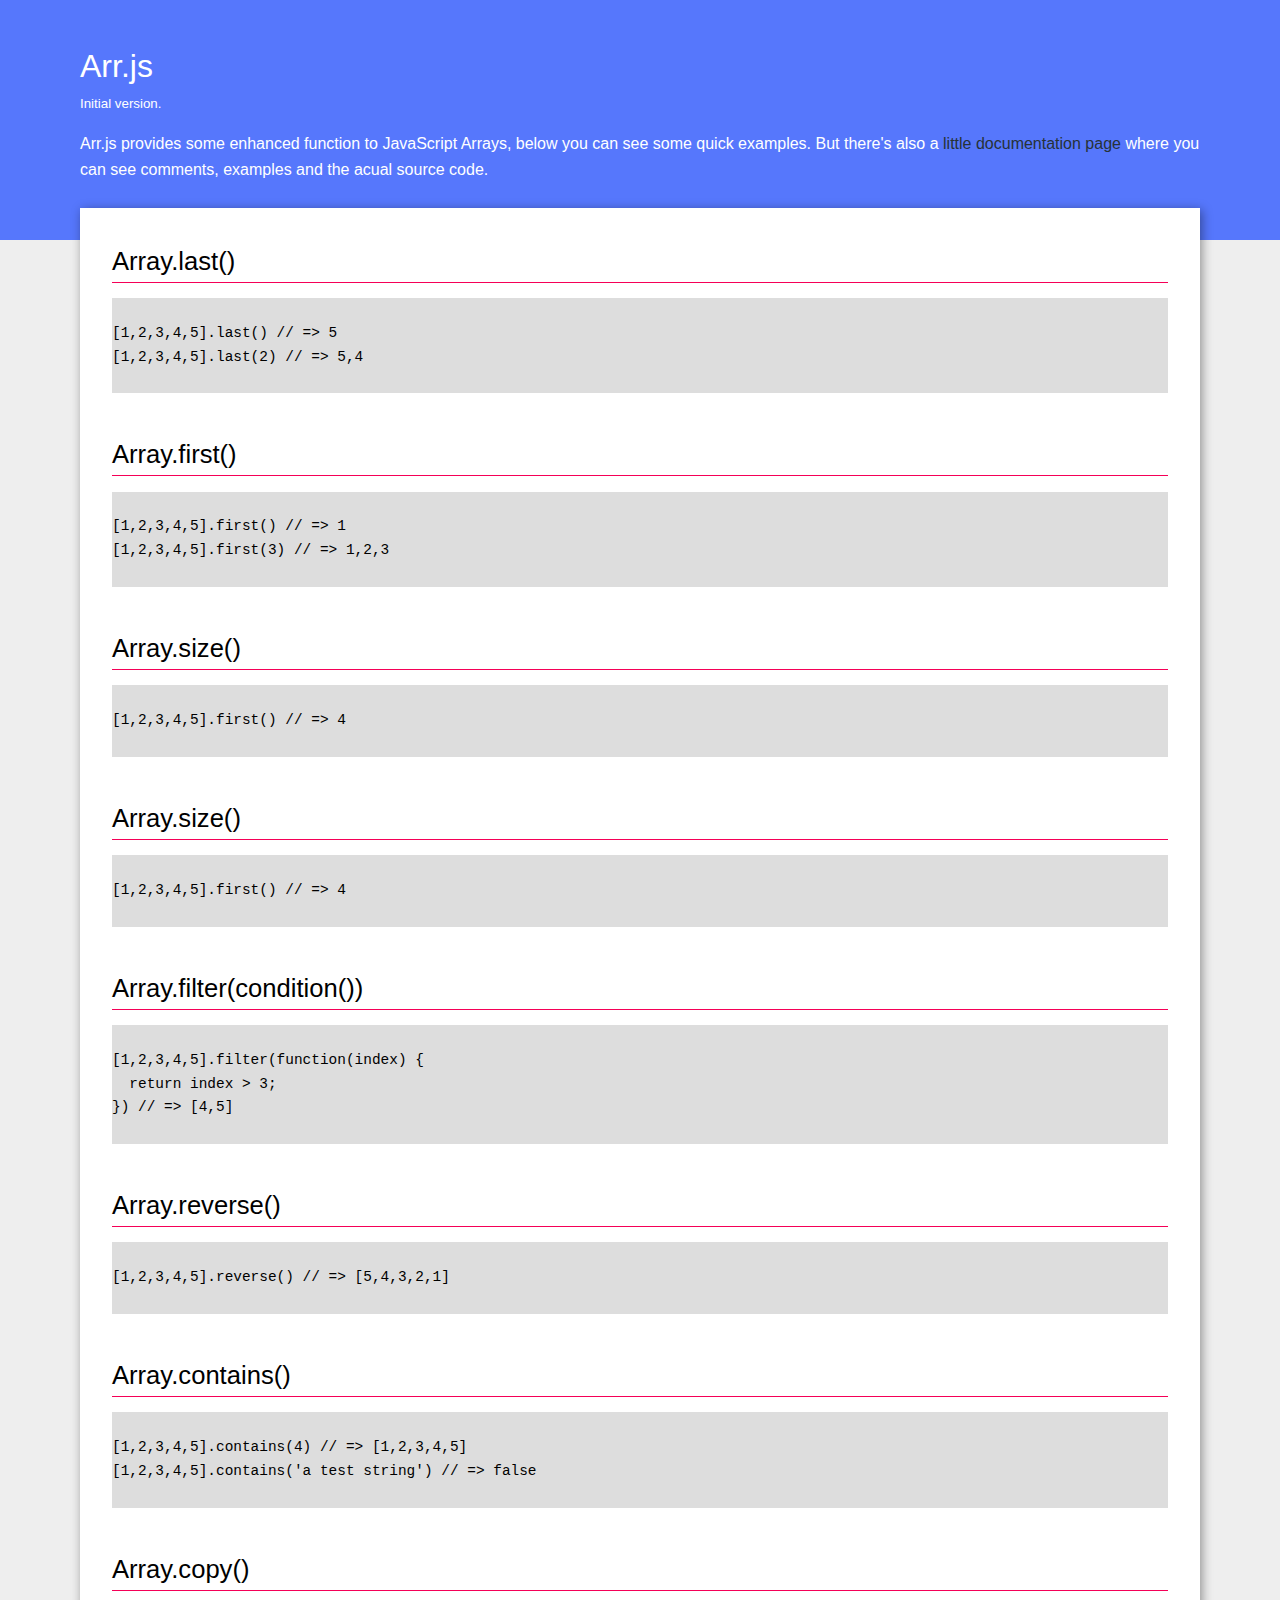
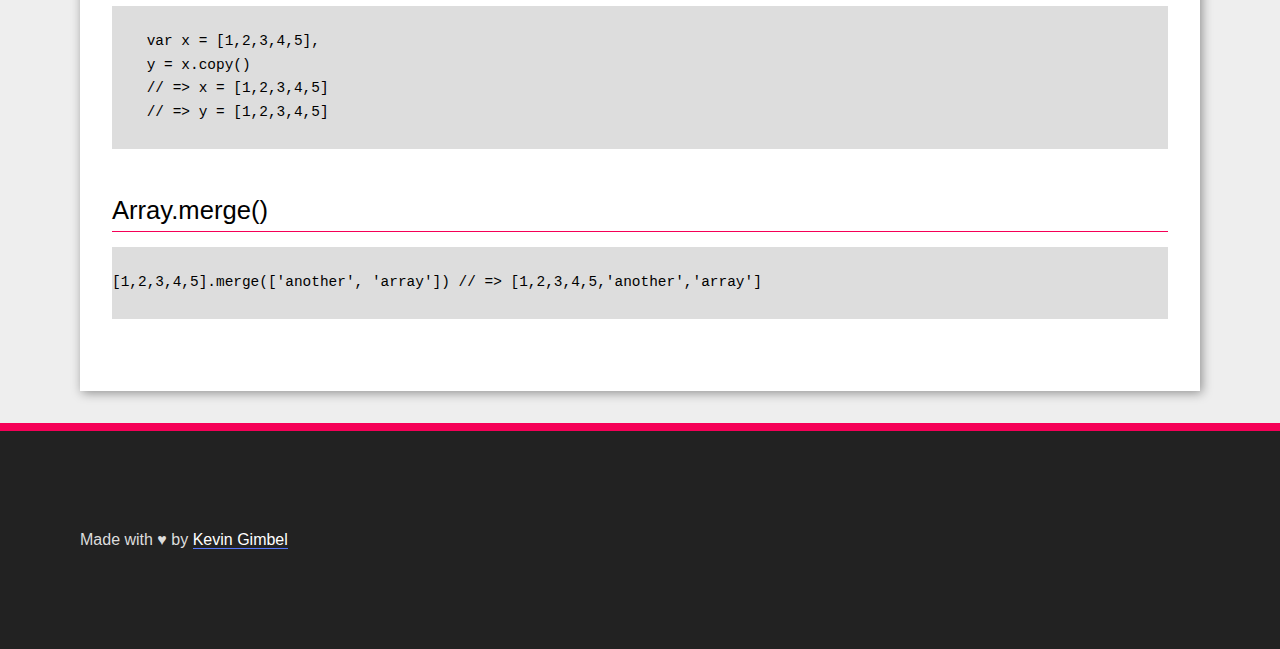
==== index.html @ 51a8db86 "initial commit" ====
<html>
<head>
  <title>Arr.js - the pirate way of JavaScript</title>
  <link rel="stylesheet" href="style.css">
</head>
<body>
<header class="site__header">
  <div class="wrap">
    <h1>Arr.js</h1>
    <small>Initial version.</small>
    <p>Arr.js provides some enhanced function to JavaScript Arrays, below you can see some quick examples. But there's also a <a href="./doc/arr.js.html">little documentation page</a> where you can see comments, examples and the acual source code.</p>
  </div>
</header>

<main class="wrapper">
  <section class="article">
    <h2 class="example__headline">Array.last()</h2>
    <pre><code>
[1,2,3,4,5].last() // => 5
[1,2,3,4,5].last(2) // => 5,4
    </code></pre>
  </section>

  <section class="article">
    <h2 class="example__headline">Array.first()</h2>
    <pre><code>
[1,2,3,4,5].first() // => 1
[1,2,3,4,5].first(3) // => 1,2,3
    </code></pre>
  </section>

  <section class="article">
    <h2 class="example__headline">Array.size()</h2>
    <pre><code>
[1,2,3,4,5].first() // => 4
    </code></pre>
  </section>

  <section class="article">
    <h2 class="example__headline">Array.size()</h2>
    <pre><code>
[1,2,3,4,5].first() // => 4
    </code></pre>
  </section>

  <section class="article">
    <h2 class="example__headline">Array.filter(condition())</h2>
    <pre><code>
[1,2,3,4,5].filter(function(index) {
  return index > 3;
}) // => [4,5]
    </code></pre>
  </section>

  <section class="article">
    <h2 class="example__headline">Array.reverse()</h2>
    <pre><code>
[1,2,3,4,5].reverse() // => [5,4,3,2,1]
    </code></pre>
  </section>

  <section class="article">
    <h2 class="example__headline">Array.contains()</h2>
    <pre><code>
[1,2,3,4,5].contains(4) // => [1,2,3,4,5]
[1,2,3,4,5].contains('a test string') // => false
    </code></pre>
  </section>

  <section class="article">
    <h2 class="example__headline">Array.copy()</h2>
    <pre><code>
    var x = [1,2,3,4,5],
    y = x.copy() 
    // => x = [1,2,3,4,5]
    // => y = [1,2,3,4,5]
    </code></pre>
  </section>

  <section class="article">
    <h2 class="example__headline">Array.merge()</h2>
    <pre><code>
[1,2,3,4,5].merge(['another', 'array']) // => [1,2,3,4,5,'another','array']
    </code></pre>
  </section>
</main>

<footer class="site__footer">
  <p>Made with &hearts; by <a href="https://twitter.com/_kevinatari">Kevin Gimbel</a></p>
</footer>

<script type="text/javascript">
  function injectScript() {
    var el = document.createElement('script');
    el.type = 'text/javascript';
    el.src = 'arr.source.js';
    document.body.appendChild(el);
  }

  document.addEventListener('DOMContentLoaded', injectScript, false);

  var x = [1,2,3,4,5],
      y = ['my', 'test', 'array'];

  document.addEventListener('DOMContentLoaded', function() {
    var output = document.querySelector('#output');

  });
</script>
</body>
</html>
---- style.css ----
.ಠ_ಠ{display:none !important;}.small-screen-only{display:none;}@media all and (max-width: 30em){.small-screen-only{display:block;}}.large-screen-only{display:block;}@media all and (max-width: 30em){.large-screen-only{display:none;}}.wrap,.wrapper{width:100%;height:auto;max-width:70em;margin:0 auto;}.wrapper{margin-top:-2em;background:#fff;padding:2em;box-shadow:2px 2px 10px rgba(0, 0, 0, 0.4);}@media all and (max-width: 50em){.wrapper{padding:1em 0;}}h1,h2,h3,h4{font-family:'Roboto',sans-serif;font-weight:300;}h1{font-size:2em;}h2{font-size:1.6em;}h3{font-size:1.4em;}.article--headline{border-bottom:none !important;}.page--cv h3,.page--about h3{margin-top:2em;}.text--right{text-align:right;}.text--center{text-align:center;}.off-screen{top:-1px;padding:0 0.25em;color:#fff;width:100%;display:inline;text-align:right;position:relative;background:#5677fc;}.off-screen:before{content:'';height:100%;width:9999px;position:absolute;top:0;background:inherit;left:-9999px;}.site__header .off-screen{background:#263238;color:#f50057;padding:0.125em 0.25em 0.125em 0;}@media all and (max-width: 50em){.site__header .off-screen{display:block;background:none;color:#fff;}.site__header .off-screen:before{content:'';}}.list__equal{display:table;width:100%;margin:0;}.list__equal .list__item{display:table-cell;width:auto;padding:0.75em;}.event .list__item{border:1px solid #ddd;}.event .list__item:first-child{border-left:none;}.event .list__item:nth-child(2){border-right:none;border-left:none;}.highlight{background:#263238;border:1px solid #ccc;color:#222;padding:0.2em 0.9em;margin:1em 0;line-height:1.1em;overflow:auto;font-size:1em;width:100%;}code,pre{font-family:"Consolas","Courier New","Courier","FreeMono",monospace;font-size:0.95em;margin:1em 0 1.5em 0;}.highlight span{font-size:1em;}.highlight{color:#eceff1;}.highlight .c{color:#eceff1;}.highlight .err{color:#c82829;background-color:#222;}.highlight .k{color:#ffc107;}.highlight .l{color:#ae81ff;}.highlight .n{color:#f8f8f2;}.highlight .o{color:#4271ae;}.highlight .p{color:#fff;}.highlight .cm{color:#75715e;}.highlight .cp{color:#75715e;}.highlight .c1{color:#75715e;}.highlight .cs{color:#75715e;}.highlight .ge{font-style:italic;}.highlight .gs{font-weight:bold;}.highlight .kc{color:#ff8f00;}.highlight .kd{color:#f50057;}.highlight .kn{color:#f92672;}.highlight .kp{color:#66d9ef;}.highlight .kr{color:#66d9ef;}.highlight .kt{color:#66d9ef;}.highlight .ld{color:#e6db74;}.highlight .m{color:#ae81ff;}.highlight .s{color:#e6db74;}.highlight .na{color:#a6e22e;}.highlight .nb{color:#f5871f;}.highlight .nc{color:#a6e22e;}.highlight .no{color:#66d9ef;}.highlight .nd{color:#a6e22e;}.highlight .ni{color:#f8f8f2;}.highlight .ne{color:#a6e22e;}.highlight .nf{color:#a6e22e;}.highlight .nl{color:#f8f8f2;}.highlight .nn{color:#f8f8f2;}.highlight .nx{color:#5677fc;}.highlight .py{color:#f8f8f2;}.highlight .nt{color:#f92672;}.highlight .nv{color:#f8f8f2;}.highlight .ow{color:#f92672;}.highlight .w{color:#f8f8f2;}.highlight .mf{color:#ae81ff;}.highlight .mh{color:#ae81ff;}.highlight .mi{color:#ae81ff;}.highlight .mo{color:#ae81ff;}.highlight .sb{color:#e6db74;}.highlight .sc{color:#e6db74;}.highlight .sd{color:#e6db74;}.highlight .s2{color:#a6baff;}.highlight .se{color:#ae81ff;}.highlight .sh{color:#e6db74;}.highlight .si{color:#e6db74;}.highlight .sx{color:#e6db74;}.highlight .sr{color:#e6db74;}.highlight .s1{color:#718c00;}.highlight .ss{color:#e6db74;}.highlight .bp{color:#f8f8f2;}.highlight .vc{color:#c6ff00;}.highlight .vg{color:#f8f8f2;}.highlight .vi{color:#f8f8f2;}.highlight .il{color:#ae81ff;}.g>img{max-width:100%;}.cf:after,.gw:after{content:"";display:table;clear:both;}.gw{margin-left:-1em;list-style:none;margin-bottom:0;}@media all and (max-width: 80em){.gw{margin-left:-0.5em;}}.gw--rev>.g{float:right;}.gw>.gw{margin-left:0;}.g{float:left;padding-left:1em;}@media all and (max-width: 80em){.g{padding-left:0.5em;}}.hidden{display:none;}.one-whole{width:100%;}.one-half,.two-quarters,.three-sixths,.four-eighths,.five-tenths,.six-twelfths{width:50%;}.one-third,.two-sixths,.four-twelfths{width:33.333%;}.two-thirds,.four-sixths,.eight-twelfths{width:66.666%;}.one-quarter,.two-eighths,.three-twelfths{width:25%;}.three-quarters,.six-eighths,.nine-twelfths{width:75%;}.one-fifth,.two-tenths{width:20%;}.two-fifths,.four-tenths{width:40%;}.three-fifths,.six-tenths{width:60%;}.four-fifths,.eight-tenths{width:80%;}.one-sixth,.two-twelfths{width:16.666%;}.five-sixths,.ten-twelfths{width:83.333%;}.one-eighth{width:12.5%;}.three-eighths{width:37.5%;}.five-eighths{width:62.5%;}.seven-eighths{width:87.5%;}.one-tenth{width:10%;}.three-tenths{width:30%;}.seven-tenths{width:70%;}.nine-tenths{width:90%;}.one-twelfth{width:8.333%;}.five-twelfths{width:41.666%;}.seven-twelfths{width:58.333%;}.eleven-twelfths{width:91.666%;}@media all and (min-width: 80em){.large-hidden{display:none;}.large-one-whole{width:100%;}.large-one-half,.large-two-quarters,.large-three-sixths,.large-four-eighths,.large-five-tenths,.large-six-twelfths{width:50%;}.large-one-third,.large-two-sixths,.large-four-twelfths{width:33.333%;}.large-two-thirds,.large-four-sixths,.large-eight-twelfths{width:66.666%;}.large-one-quarter,.large-two-eighths,.large-three-twelfths{width:25%;}.large-three-quarters,.large-six-eighths,.large-nine-twelfths{width:75%;}.large-one-fifth,.large-two-tenths{width:20%;}.large-two-fifths,.large-four-tenths{width:40%;}.large-three-fifths,.large-six-tenths{width:60%;}.large-four-fifths,.large-eight-tenths{width:80%;}.large-one-sixth,.large-two-twelfths{width:16.666%;}.large-five-sixths,.large-ten-twelfths{width:83.333%;}.large-one-eighth{width:12.5%;}.large-three-eighths{width:37.5%;}.large-five-eighths{width:62.5%;}.large-seven-eighths{width:87.5%;}.large-one-tenth{width:10%;}.large-three-tenths{width:30%;}.large-seven-tenths{width:70%;}.large-nine-tenths{width:90%;}.large-one-twelfth{width:8.333%;}.large-five-twelfths{width:41.666%;}.large-seven-twelfths{width:58.333%;}.large-eleven-twelfths{width:91.666%;}}@media all and (max-width: 80em){.medium-hidden{display:none;}.medium-one-whole{width:100%;}.medium-one-half,.medium-two-quarters,.medium-three-sixths,.medium-four-eighths,.medium-five-tenths,.medium-six-twelfths{width:50%;}.medium-one-third,.medium-two-sixths,.medium-four-twelfths{width:33.333%;}.medium-two-thirds,.medium-four-sixths,.medium-eight-twelfths{width:66.666%;}.medium-one-quarter,.medium-two-eighths,.medium-three-twelfths{width:25%;}.medium-three-quarters,.medium-six-eighths,.medium-nine-twelfths{width:75%;}.medium-one-fifth,.medium-two-tenths{width:20%;}.medium-two-fifths,.medium-four-tenths{width:40%;}.medium-three-fifths,.medium-six-tenths{width:60%;}.medium-four-fifths,.medium-eight-tenths{width:80%;}.medium-one-sixth,.medium-two-twelfths{width:16.666%;}.medium-five-sixths,.medium-ten-twelfths{width:83.333%;}.medium-one-eighth{width:12.5%;}.medium-three-eighths{width:37.5%;}.medium-five-eighths{width:62.5%;}.medium-seven-eighths{width:87.5%;}.medium-one-tenth{width:10%;}.medium-three-tenths{width:30%;}.medium-seven-tenths{width:70%;}.medium-nine-tenths{width:90%;}.medium-one-twelfth{width:8.333%;}.medium-five-twelfths{width:41.666%;}.medium-seven-twelfths{width:58.333%;}.medium-eleven-twelfths{width:91.666%;}}@media all and (max-width: 30em){.small-hidden{display:none;}.small-one-whole{width:100%;}.small-one-half,.small-two-quarters,.small-three-sixths,.small-four-eighths,.small-five-tenths,.small-six-twelfths{width:50%;}.small-one-third,.small-two-sixths,.small-four-twelfths{width:33.333%;}.small-two-thirds,.small-four-sixths,.small-eight-twelfths{width:66.666%;}.small-one-quarter,.small-two-eighths,.small-three-twelfths{width:25%;}.small-three-quarters,.small-six-eighths,.small-nine-twelfths{width:75%;}.small-one-fifth,.small-two-tenths{width:20%;}.small-two-fifths,.small-four-tenths{width:40%;}.small-three-fifths,.small-six-tenths{width:60%;}.small-four-fifths,.small-eight-tenths{width:80%;}.small-one-sixth,.small-two-twelfths{width:16.666%;}.small-five-sixths,.small-ten-twelfths{width:83.333%;}.small-one-eighth{width:12.5%;}.small-three-eighths{width:37.5%;}.small-five-eighths{width:62.5%;}.small-seven-eighths{width:87.5%;}.small-one-tenth{width:10%;}.small-three-tenths{width:30%;}.small-seven-tenths{width:70%;}.small-nine-tenths{width:90%;}.small-one-twelfth{width:8.333%;}.small-five-twelfths{width:41.666%;}.small-seven-twelfths{width:58.333%;}.small-eleven-twelfths{width:91.666%;}}.site__navigation{margin-top:2em;}.site__navigation ul{list-style:none;}.nav__item{display:inline-block;margin-bottom:2em;}.nav__item a{color:#fff;border:1px solid #fff;padding:0.5em 1em;margin-right:0.5em;border-radius:3px;transition:background ease-in 0.2s;}.nav__item a.active,.nav__item a:hover{background:#fff;color:#5677fc !important;}.guide__nav{margin-bottom:20px;}.guide__nav--link{padding:1em;display:block;color:#fff;background:#f50057;transition:background ease-in 0.25s;border-bottom:none;}.guide__nav--link:hover{color:#fff;background:#5677fc;}.site__header{width:100%;height:auto;padding:2.5em;background:#5677fc;color:#fff;}@media all and (max-width: 30em){.site__header{padding-top:1em;}}@media all and (max-width: 30em){.site__header h3{font-size:1em;}}.site__header a:hover{color:#fff;}@media all and (max-width: 30em){.site__header--headline{font-size:1.2em;text-align:left;}}.site__footer{width:100%;height:auto;border-top:0.5em solid #f50057;padding:5em;background:#222;color:#ddd;margin-top:2em;}@media all and (max-width: 30em){.site__footer{padding:2.5em 1em;}}.site__footer a{color:#fff;}.article{margin:0 auto 2.5em auto;}.article img{max-width:100%;}.article h2{border-bottom:1px solid #f50057;}p code{background:#cfd8dc;padding:0.125em 0.5em;border-radius:3px;}.article ul{margin-left:2.5em;}.article__footer{padding:0 20px;}.feedback{background:#eee;padding:2em;margin-top:2em;border-left:0.25em solid #5677fc;}.article__list{margin:1em;}.block__page{background:#fff;}.box{background:#fff;}.box p,.box h2,.box h3,.box h4,.box h5,.box p,.block__page p,.block__page h2,.block__page h3,.block__page h4,.block__page h5,.block__page p{padding:0 20px;}.events.events{padding:0;}.event+.event{margin-top:1em;}.event__headline,.event__description{padding:0.25em 1em;}.is-displayed{display:block !important;}*,*:before,*:after{margin:0;padding:0;-webkit-box-sizing:border-box;-moz-box-sizing:border-box;box-sizing:border-box;}body{font:1em/1.65 'Roboto',sans-serif;width:100%;min-height:100%;background:#eee;}a{color:#263238;text-decoration:none;border-bottom:1px solid #5677fc;}a:hover{color:#5677fc;}ul,ol{margin:0.5em 1em;}p{margin:1em 0;}pre{background:#ddd;}
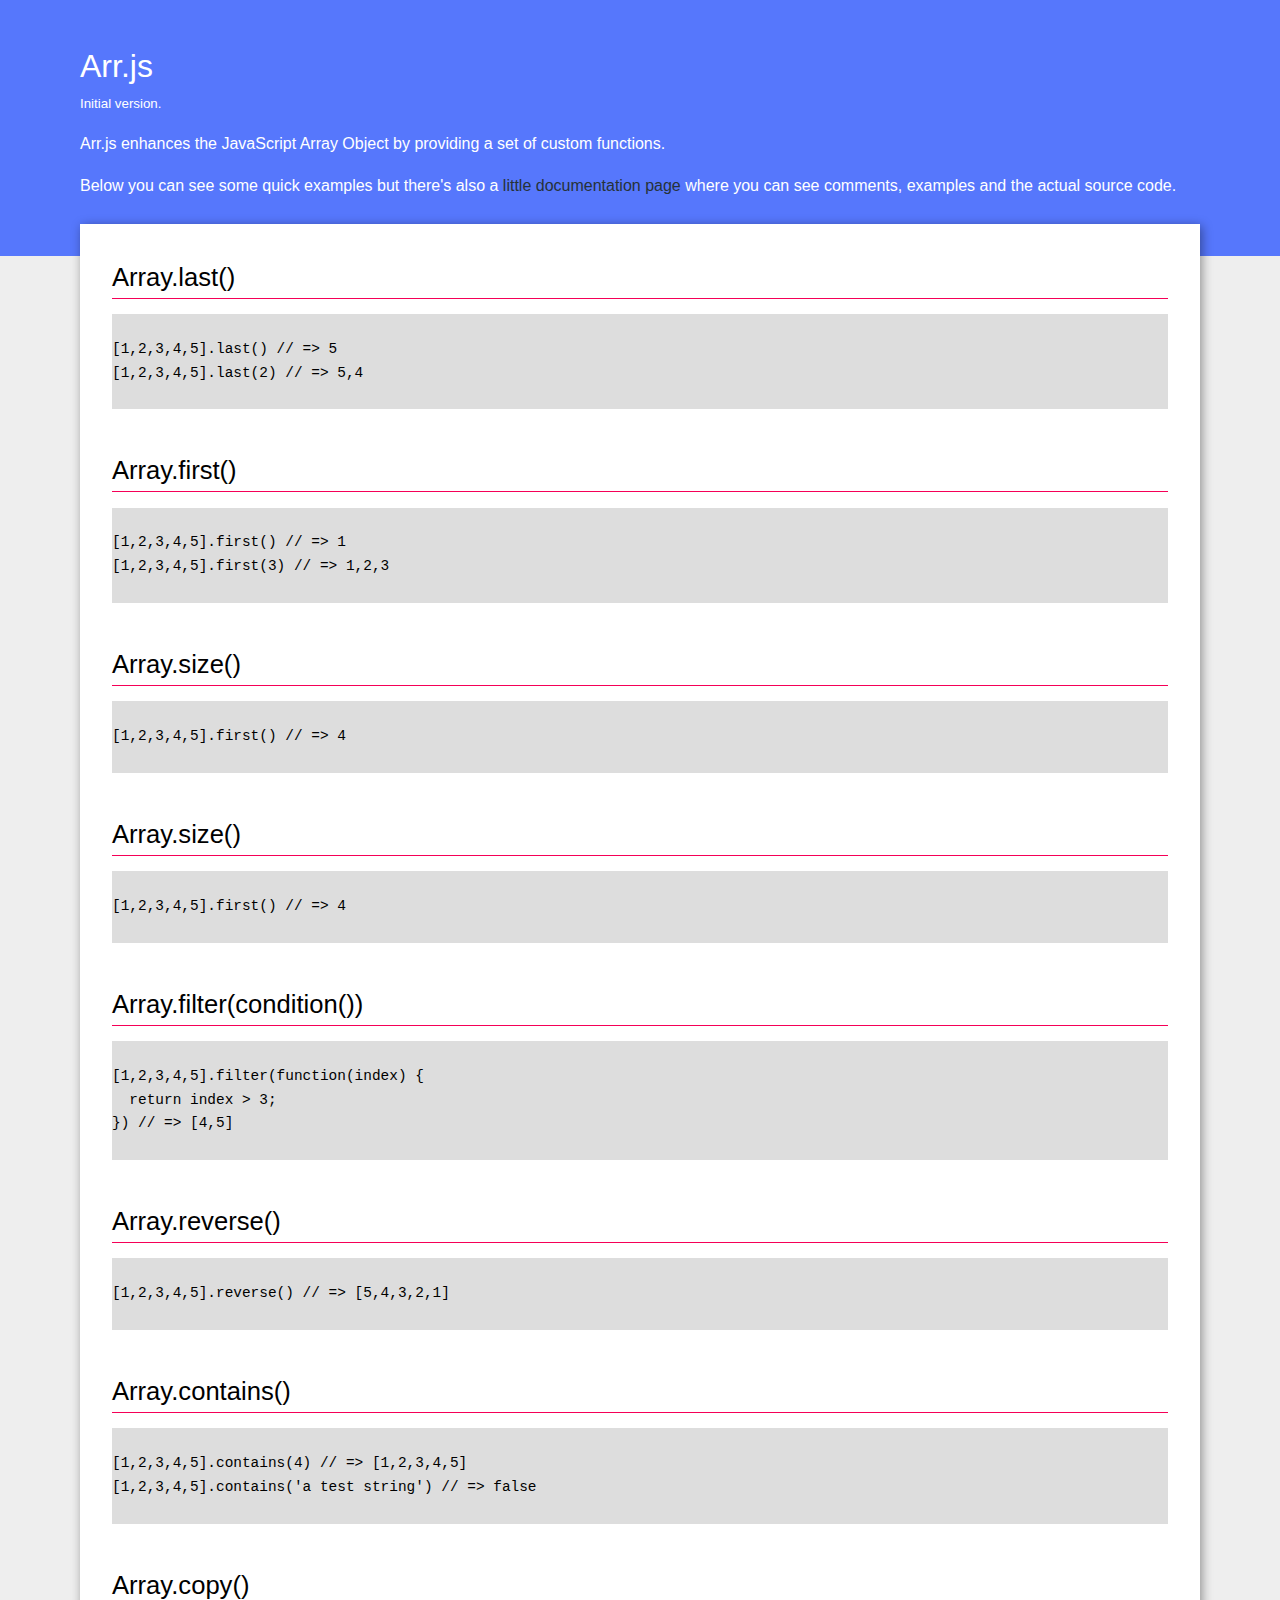
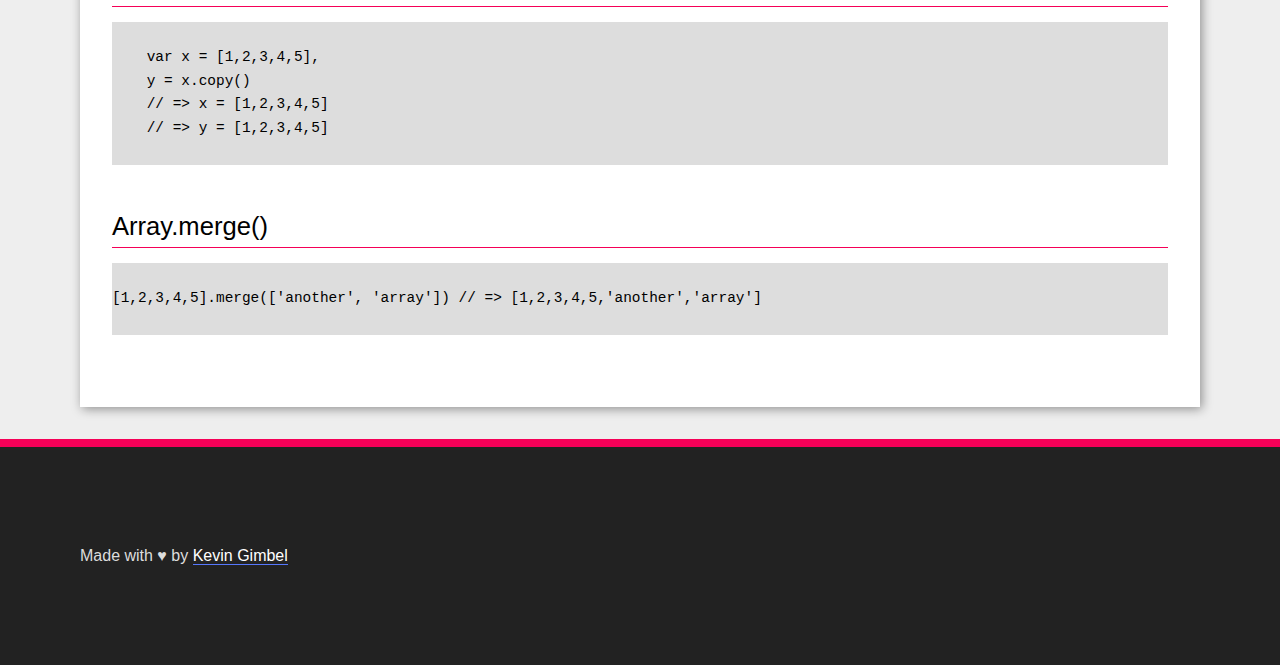
==== commit 69e51824: "Initial spelling corrections" ====
--- a/index.html
+++ b/index.html
@@ -1,6 +1,6 @@
 <html>
 <head>
-  <title>Arr.js - the pirate way of JavaScript</title>
+  <title>Arr.js - Arr!</title>
   <link rel="stylesheet" href="style.css">
 </head>
 <body>
@@ -8,7 +8,8 @@
   <div class="wrap">
     <h1>Arr.js</h1>
     <small>Initial version.</small>
-    <p>Arr.js provides some enhanced function to JavaScript Arrays, below you can see some quick examples. But there's also a <a href="./doc/arr.js.html">little documentation page</a> where you can see comments, examples and the acual source code.</p>
+    <p>Arr.js enhances the JavaScript Array Object by providing a set of custom functions.</p>
+    <p>Below you can see some quick examples but there's also a <a href="./doc/arr.js.html">little documentation page</a> where you can see comments, examples and the actual source code.</p>
   </div>
 </header>
 
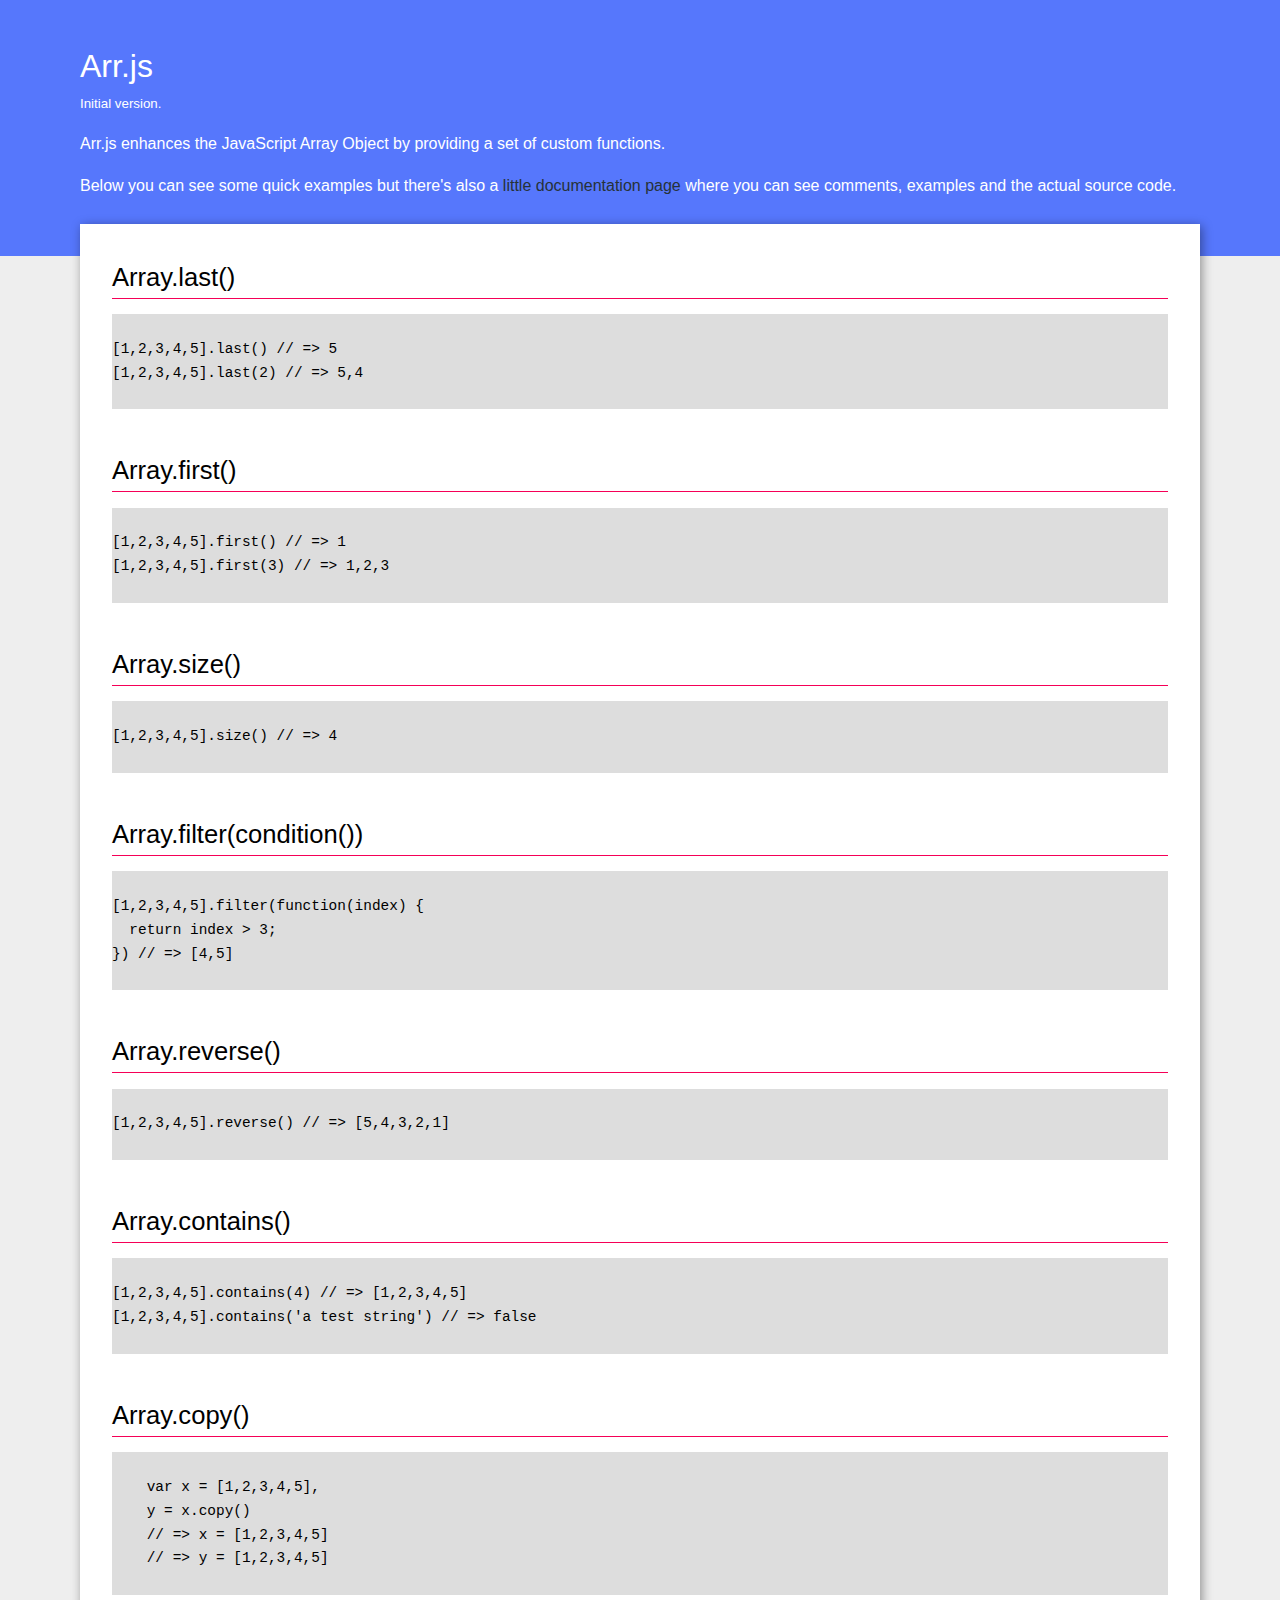
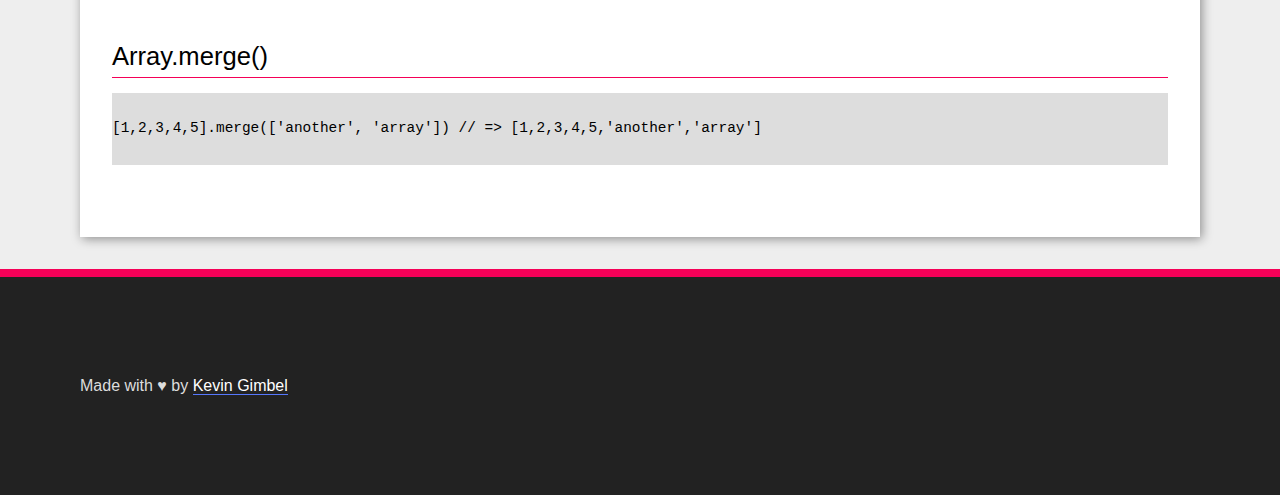
==== commit ccdc13b0: "locally checked out gh-pages" ====
--- a/index.html
+++ b/index.html
@@ -33,14 +33,7 @@
   <section class="article">
     <h2 class="example__headline">Array.size()</h2>
     <pre><code>
-[1,2,3,4,5].first() // => 4
-    </code></pre>
-  </section>
-
-  <section class="article">
-    <h2 class="example__headline">Array.size()</h2>
-    <pre><code>
-[1,2,3,4,5].first() // => 4
+[1,2,3,4,5].size() // => 4
     </code></pre>
   </section>
 
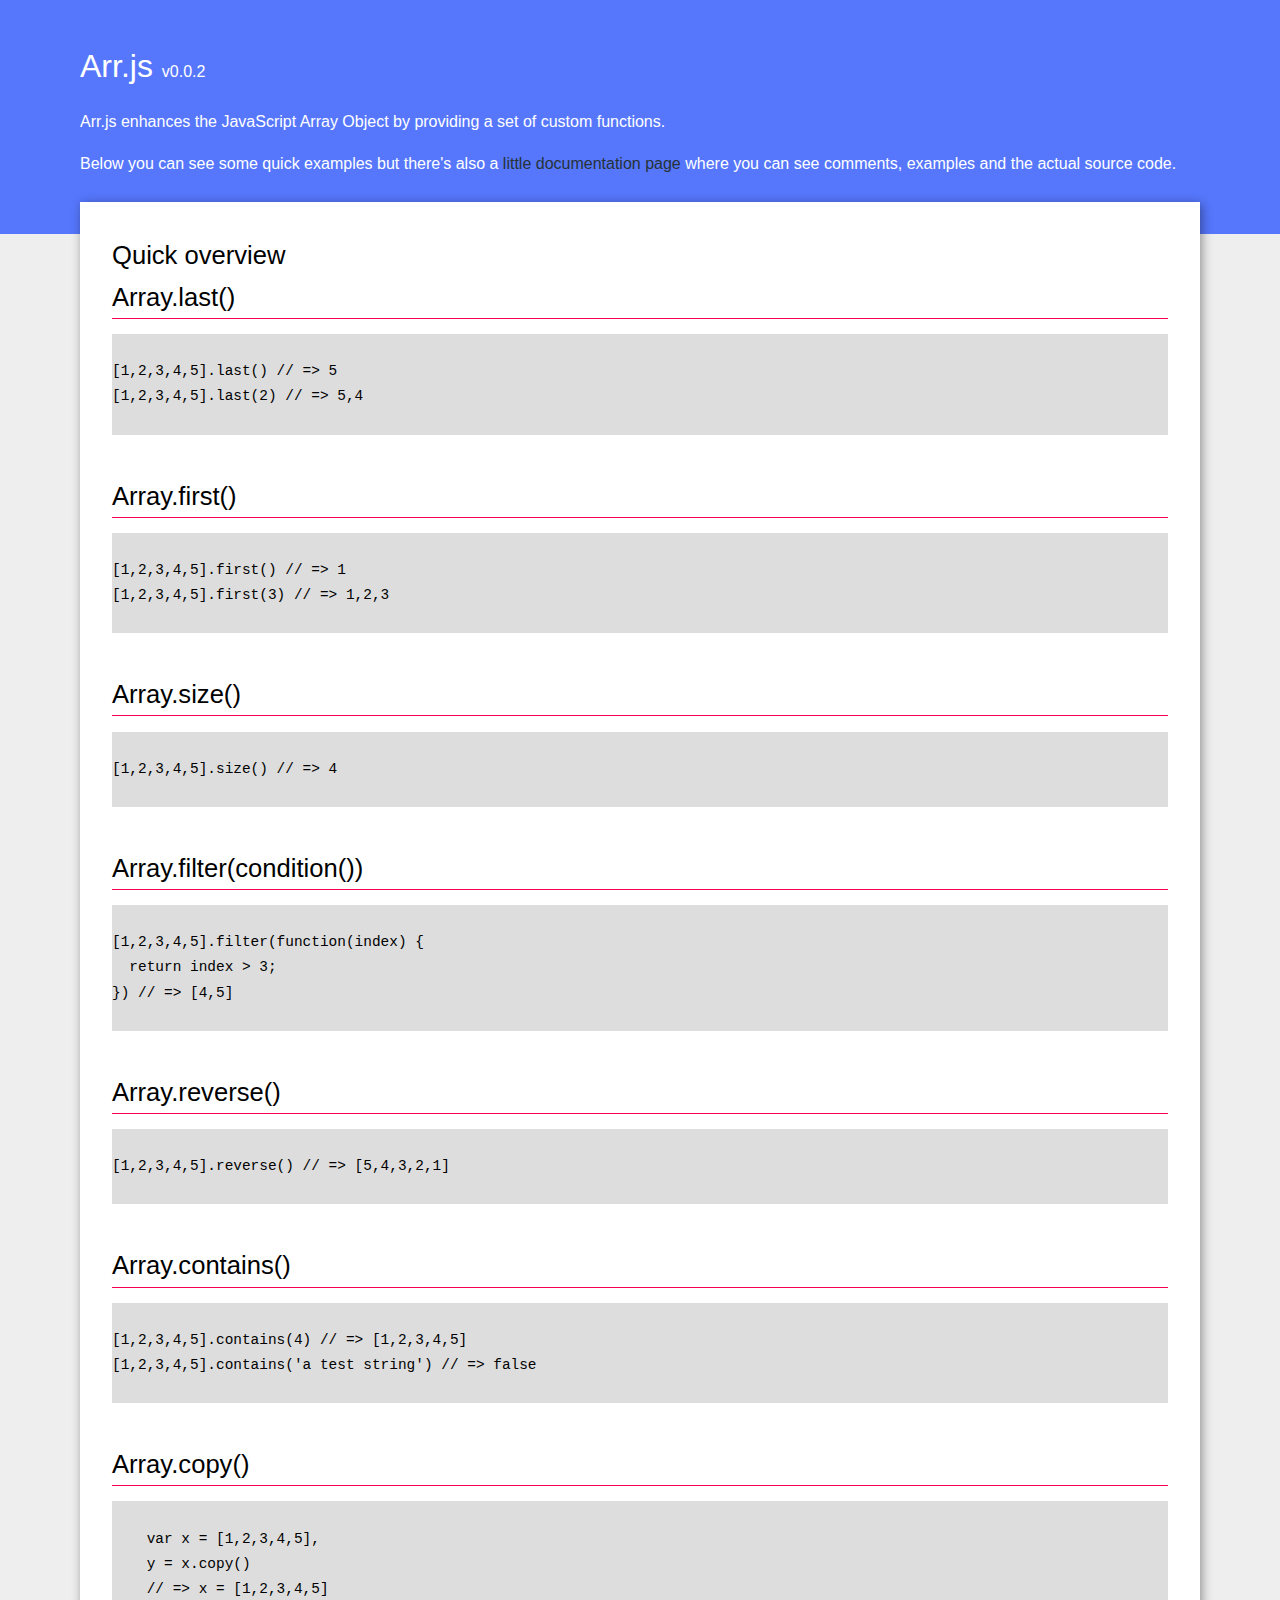
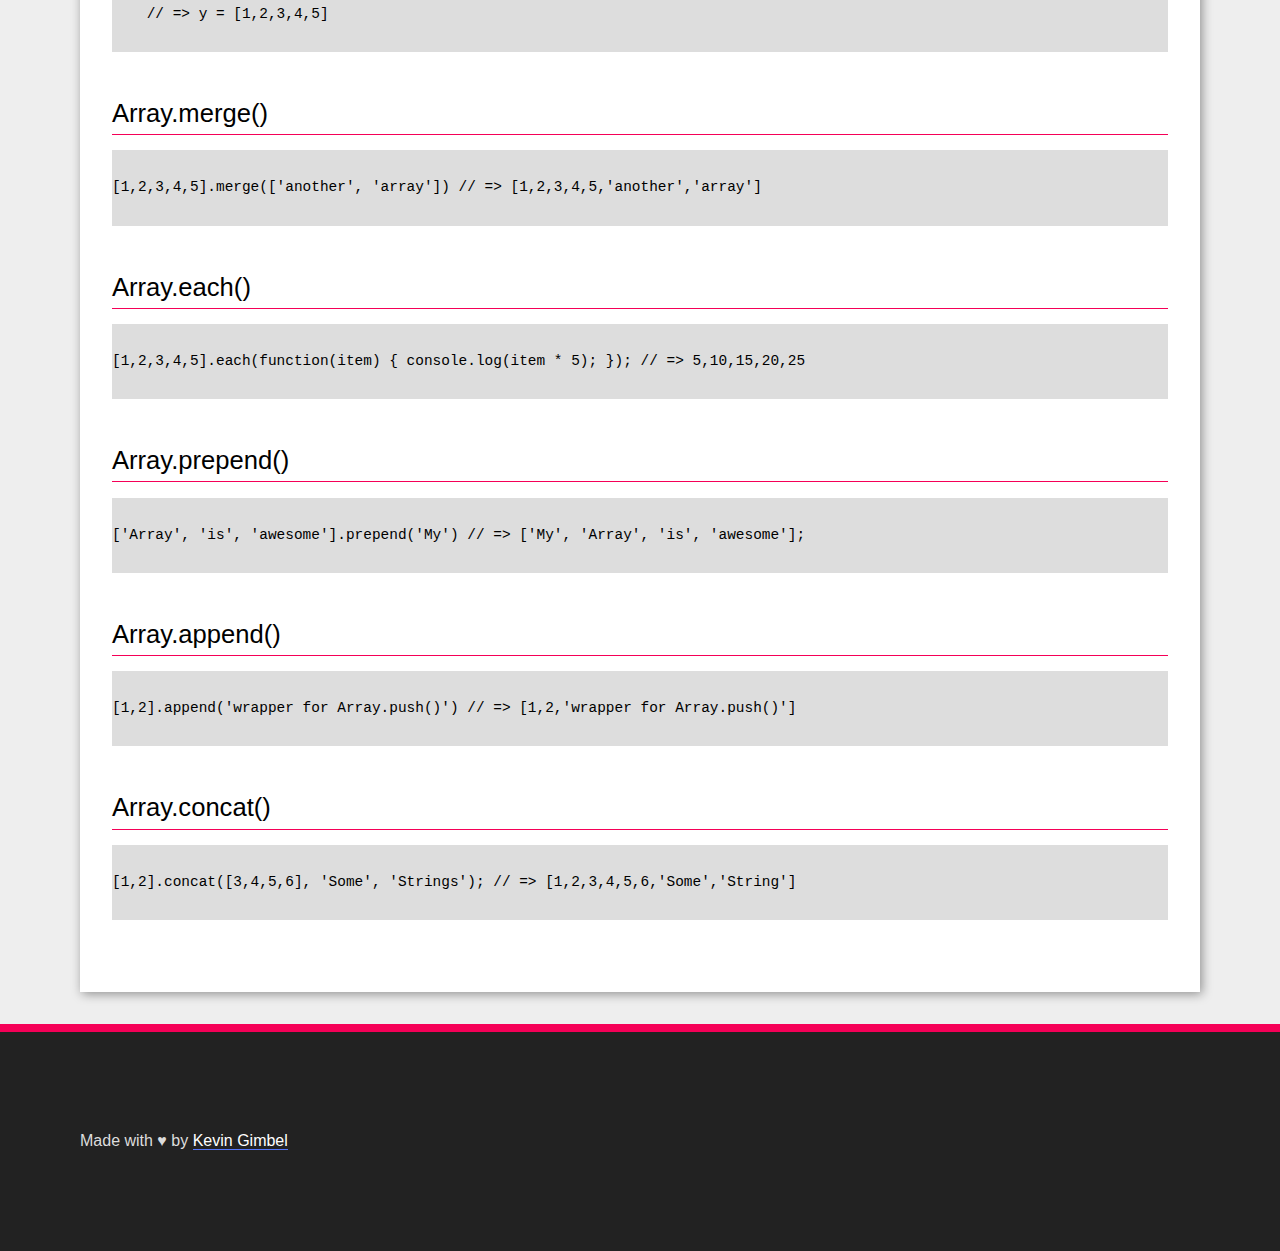
==== commit 840d337f: "Merge branch 'gh-pages'" ====
--- a/index.html
+++ b/index.html
@@ -1,19 +1,21 @@
+<!DOCTYPE html>
 <html>
 <head>
+  <meta charset="utf-8">
   <title>Arr.js - Arr!</title>
   <link rel="stylesheet" href="style.css">
 </head>
 <body>
 <header class="site__header">
   <div class="wrap">
-    <h1>Arr.js</h1>
-    <small>Initial version.</small>
+    <h1>Arr.js <small>v0.0.2</small></h1>
     <p>Arr.js enhances the JavaScript Array Object by providing a set of custom functions.</p>
     <p>Below you can see some quick examples but there's also a <a href="./doc/arr.js.html">little documentation page</a> where you can see comments, examples and the actual source code.</p>
   </div>
 </header>
 
 <main class="wrapper">
+<h2>Quick overview</h2>
   <section class="article">
     <h2 class="example__headline">Array.last()</h2>
     <pre><code>
@@ -77,6 +79,39 @@
 [1,2,3,4,5].merge(['another', 'array']) // => [1,2,3,4,5,'another','array']
     </code></pre>
   </section>
+
+
+  <section class="article">
+    <h2 class="example__headline">Array.each()</h2>
+    <pre><code>
+[1,2,3,4,5].each(function(item) { console.log(item * 5); }); // => 5,10,15,20,25
+    </code></pre>
+  </section>
+
+
+  <section class="article">
+    <h2 class="example__headline">Array.prepend()</h2>
+    <pre><code>
+['Array', 'is', 'awesome'].prepend('My') // => ['My', 'Array', 'is', 'awesome'];
+    </code></pre>
+  </section>
+
+
+  <section class="article">
+    <h2 class="example__headline">Array.append()</h2>
+    <pre><code>
+[1,2].append('wrapper for Array.push()') // => [1,2,'wrapper for Array.push()']
+    </code></pre>
+  </section>
+
+
+  <section class="article">
+    <h2 class="example__headline">Array.concat()</h2>
+    <pre><code>
+[1,2].concat([3,4,5,6], 'Some', 'Strings'); // => [1,2,3,4,5,6,'Some','String']
+    </code></pre>
+  </section>
+
 </main>
 
 <footer class="site__footer">
@@ -87,7 +122,7 @@
   function injectScript() {
     var el = document.createElement('script');
     el.type = 'text/javascript';
-    el.src = 'arr.source.js';
+    el.src = 'arr.js';
     document.body.appendChild(el);
   }
 
@@ -102,4 +137,4 @@
   });
 </script>
 </body>
-</html>+</html>
--- a/style.css
+++ b/style.css
@@ -1 +1 @@
-.ಠ_ಠ{display:none !important;}.small-screen-only{display:none;}@media all and (max-width: 30em){.small-screen-only{display:block;}}.large-screen-only{display:block;}@media all and (max-width: 30em){.large-screen-only{display:none;}}.wrap,.wrapper{width:100%;height:auto;max-width:70em;margin:0 auto;}.wrapper{margin-top:-2em;background:#fff;padding:2em;box-shadow:2px 2px 10px rgba(0, 0, 0, 0.4);}@media all and (max-width: 50em){.wrapper{padding:1em 0;}}h1,h2,h3,h4{font-family:'Roboto',sans-serif;font-weight:300;}h1{font-size:2em;}h2{font-size:1.6em;}h3{font-size:1.4em;}.article--headline{border-bottom:none !important;}.page--cv h3,.page--about h3{margin-top:2em;}.text--right{text-align:right;}.text--center{text-align:center;}.off-screen{top:-1px;padding:0 0.25em;color:#fff;width:100%;display:inline;text-align:right;position:relative;background:#5677fc;}.off-screen:before{content:'';height:100%;width:9999px;position:absolute;top:0;background:inherit;left:-9999px;}.site__header .off-screen{background:#263238;color:#f50057;padding:0.125em 0.25em 0.125em 0;}@media all and (max-width: 50em){.site__header .off-screen{display:block;background:none;color:#fff;}.site__header .off-screen:before{content:'';}}.list__equal{display:table;width:100%;margin:0;}.list__equal .list__item{display:table-cell;width:auto;padding:0.75em;}.event .list__item{border:1px solid #ddd;}.event .list__item:first-child{border-left:none;}.event .list__item:nth-child(2){border-right:none;border-left:none;}.highlight{background:#263238;border:1px solid #ccc;color:#222;padding:0.2em 0.9em;margin:1em 0;line-height:1.1em;overflow:auto;font-size:1em;width:100%;}code,pre{font-family:"Consolas","Courier New","Courier","FreeMono",monospace;font-size:0.95em;margin:1em 0 1.5em 0;}.highlight span{font-size:1em;}.highlight{color:#eceff1;}.highlight .c{color:#eceff1;}.highlight .err{color:#c82829;background-color:#222;}.highlight .k{color:#ffc107;}.highlight .l{color:#ae81ff;}.highlight .n{color:#f8f8f2;}.highlight .o{color:#4271ae;}.highlight .p{color:#fff;}.highlight .cm{color:#75715e;}.highlight .cp{color:#75715e;}.highlight .c1{color:#75715e;}.highlight .cs{color:#75715e;}.highlight .ge{font-style:italic;}.highlight .gs{font-weight:bold;}.highlight .kc{color:#ff8f00;}.highlight .kd{color:#f50057;}.highlight .kn{color:#f92672;}.highlight .kp{color:#66d9ef;}.highlight .kr{color:#66d9ef;}.highlight .kt{color:#66d9ef;}.highlight .ld{color:#e6db74;}.highlight .m{color:#ae81ff;}.highlight .s{color:#e6db74;}.highlight .na{color:#a6e22e;}.highlight .nb{color:#f5871f;}.highlight .nc{color:#a6e22e;}.highlight .no{color:#66d9ef;}.highlight .nd{color:#a6e22e;}.highlight .ni{color:#f8f8f2;}.highlight .ne{color:#a6e22e;}.highlight .nf{color:#a6e22e;}.highlight .nl{color:#f8f8f2;}.highlight .nn{color:#f8f8f2;}.highlight .nx{color:#5677fc;}.highlight .py{color:#f8f8f2;}.highlight .nt{color:#f92672;}.highlight .nv{color:#f8f8f2;}.highlight .ow{color:#f92672;}.highlight .w{color:#f8f8f2;}.highlight .mf{color:#ae81ff;}.highlight .mh{color:#ae81ff;}.highlight .mi{color:#ae81ff;}.highlight .mo{color:#ae81ff;}.highlight .sb{color:#e6db74;}.highlight .sc{color:#e6db74;}.highlight .sd{color:#e6db74;}.highlight .s2{color:#a6baff;}.highlight .se{color:#ae81ff;}.highlight .sh{color:#e6db74;}.highlight .si{color:#e6db74;}.highlight .sx{color:#e6db74;}.highlight .sr{color:#e6db74;}.highlight .s1{color:#718c00;}.highlight .ss{color:#e6db74;}.highlight .bp{color:#f8f8f2;}.highlight .vc{color:#c6ff00;}.highlight .vg{color:#f8f8f2;}.highlight .vi{color:#f8f8f2;}.highlight .il{color:#ae81ff;}.g>img{max-width:100%;}.cf:after,.gw:after{content:"";display:table;clear:both;}.gw{margin-left:-1em;list-style:none;margin-bottom:0;}@media all and (max-width: 80em){.gw{margin-left:-0.5em;}}.gw--rev>.g{float:right;}.gw>.gw{margin-left:0;}.g{float:left;padding-left:1em;}@media all and (max-width: 80em){.g{padding-left:0.5em;}}.hidden{display:none;}.one-whole{width:100%;}.one-half,.two-quarters,.three-sixths,.four-eighths,.five-tenths,.six-twelfths{width:50%;}.one-third,.two-sixths,.four-twelfths{width:33.333%;}.two-thirds,.four-sixths,.eight-twelfths{width:66.666%;}.one-quarter,.two-eighths,.three-twelfths{width:25%;}.three-quarters,.six-eighths,.nine-twelfths{width:75%;}.one-fifth,.two-tenths{width:20%;}.two-fifths,.four-tenths{width:40%;}.three-fifths,.six-tenths{width:60%;}.four-fifths,.eight-tenths{width:80%;}.one-sixth,.two-twelfths{width:16.666%;}.five-sixths,.ten-twelfths{width:83.333%;}.one-eighth{width:12.5%;}.three-eighths{width:37.5%;}.five-eighths{width:62.5%;}.seven-eighths{width:87.5%;}.one-tenth{width:10%;}.three-tenths{width:30%;}.seven-tenths{width:70%;}.nine-tenths{width:90%;}.one-twelfth{width:8.333%;}.five-twelfths{width:41.666%;}.seven-twelfths{width:58.333%;}.eleven-twelfths{width:91.666%;}@media all and (min-width: 80em){.large-hidden{display:none;}.large-one-whole{width:100%;}.large-one-half,.large-two-quarters,.large-three-sixths,.large-four-eighths,.large-five-tenths,.large-six-twelfths{width:50%;}.large-one-third,.large-two-sixths,.large-four-twelfths{width:33.333%;}.large-two-thirds,.large-four-sixths,.large-eight-twelfths{width:66.666%;}.large-one-quarter,.large-two-eighths,.large-three-twelfths{width:25%;}.large-three-quarters,.large-six-eighths,.large-nine-twelfths{width:75%;}.large-one-fifth,.large-two-tenths{width:20%;}.large-two-fifths,.large-four-tenths{width:40%;}.large-three-fifths,.large-six-tenths{width:60%;}.large-four-fifths,.large-eight-tenths{width:80%;}.large-one-sixth,.large-two-twelfths{width:16.666%;}.large-five-sixths,.large-ten-twelfths{width:83.333%;}.large-one-eighth{width:12.5%;}.large-three-eighths{width:37.5%;}.large-five-eighths{width:62.5%;}.large-seven-eighths{width:87.5%;}.large-one-tenth{width:10%;}.large-three-tenths{width:30%;}.large-seven-tenths{width:70%;}.large-nine-tenths{width:90%;}.large-one-twelfth{width:8.333%;}.large-five-twelfths{width:41.666%;}.large-seven-twelfths{width:58.333%;}.large-eleven-twelfths{width:91.666%;}}@media all and (max-width: 80em){.medium-hidden{display:none;}.medium-one-whole{width:100%;}.medium-one-half,.medium-two-quarters,.medium-three-sixths,.medium-four-eighths,.medium-five-tenths,.medium-six-twelfths{width:50%;}.medium-one-third,.medium-two-sixths,.medium-four-twelfths{width:33.333%;}.medium-two-thirds,.medium-four-sixths,.medium-eight-twelfths{width:66.666%;}.medium-one-quarter,.medium-two-eighths,.medium-three-twelfths{width:25%;}.medium-three-quarters,.medium-six-eighths,.medium-nine-twelfths{width:75%;}.medium-one-fifth,.medium-two-tenths{width:20%;}.medium-two-fifths,.medium-four-tenths{width:40%;}.medium-three-fifths,.medium-six-tenths{width:60%;}.medium-four-fifths,.medium-eight-tenths{width:80%;}.medium-one-sixth,.medium-two-twelfths{width:16.666%;}.medium-five-sixths,.medium-ten-twelfths{width:83.333%;}.medium-one-eighth{width:12.5%;}.medium-three-eighths{width:37.5%;}.medium-five-eighths{width:62.5%;}.medium-seven-eighths{width:87.5%;}.medium-one-tenth{width:10%;}.medium-three-tenths{width:30%;}.medium-seven-tenths{width:70%;}.medium-nine-tenths{width:90%;}.medium-one-twelfth{width:8.333%;}.medium-five-twelfths{width:41.666%;}.medium-seven-twelfths{width:58.333%;}.medium-eleven-twelfths{width:91.666%;}}@media all and (max-width: 30em){.small-hidden{display:none;}.small-one-whole{width:100%;}.small-one-half,.small-two-quarters,.small-three-sixths,.small-four-eighths,.small-five-tenths,.small-six-twelfths{width:50%;}.small-one-third,.small-two-sixths,.small-four-twelfths{width:33.333%;}.small-two-thirds,.small-four-sixths,.small-eight-twelfths{width:66.666%;}.small-one-quarter,.small-two-eighths,.small-three-twelfths{width:25%;}.small-three-quarters,.small-six-eighths,.small-nine-twelfths{width:75%;}.small-one-fifth,.small-two-tenths{width:20%;}.small-two-fifths,.small-four-tenths{width:40%;}.small-three-fifths,.small-six-tenths{width:60%;}.small-four-fifths,.small-eight-tenths{width:80%;}.small-one-sixth,.small-two-twelfths{width:16.666%;}.small-five-sixths,.small-ten-twelfths{width:83.333%;}.small-one-eighth{width:12.5%;}.small-three-eighths{width:37.5%;}.small-five-eighths{width:62.5%;}.small-seven-eighths{width:87.5%;}.small-one-tenth{width:10%;}.small-three-tenths{width:30%;}.small-seven-tenths{width:70%;}.small-nine-tenths{width:90%;}.small-one-twelfth{width:8.333%;}.small-five-twelfths{width:41.666%;}.small-seven-twelfths{width:58.333%;}.small-eleven-twelfths{width:91.666%;}}.site__navigation{margin-top:2em;}.site__navigation ul{list-style:none;}.nav__item{display:inline-block;margin-bottom:2em;}.nav__item a{color:#fff;border:1px solid #fff;padding:0.5em 1em;margin-right:0.5em;border-radius:3px;transition:background ease-in 0.2s;}.nav__item a.active,.nav__item a:hover{background:#fff;color:#5677fc !important;}.guide__nav{margin-bottom:20px;}.guide__nav--link{padding:1em;display:block;color:#fff;background:#f50057;transition:background ease-in 0.25s;border-bottom:none;}.guide__nav--link:hover{color:#fff;background:#5677fc;}.site__header{width:100%;height:auto;padding:2.5em;background:#5677fc;color:#fff;}@media all and (max-width: 30em){.site__header{padding-top:1em;}}@media all and (max-width: 30em){.site__header h3{font-size:1em;}}.site__header a:hover{color:#fff;}@media all and (max-width: 30em){.site__header--headline{font-size:1.2em;text-align:left;}}.site__footer{width:100%;height:auto;border-top:0.5em solid #f50057;padding:5em;background:#222;color:#ddd;margin-top:2em;}@media all and (max-width: 30em){.site__footer{padding:2.5em 1em;}}.site__footer a{color:#fff;}.article{margin:0 auto 2.5em auto;}.article img{max-width:100%;}.article h2{border-bottom:1px solid #f50057;}p code{background:#cfd8dc;padding:0.125em 0.5em;border-radius:3px;}.article ul{margin-left:2.5em;}.article__footer{padding:0 20px;}.feedback{background:#eee;padding:2em;margin-top:2em;border-left:0.25em solid #5677fc;}.article__list{margin:1em;}.block__page{background:#fff;}.box{background:#fff;}.box p,.box h2,.box h3,.box h4,.box h5,.box p,.block__page p,.block__page h2,.block__page h3,.block__page h4,.block__page h5,.block__page p{padding:0 20px;}.events.events{padding:0;}.event+.event{margin-top:1em;}.event__headline,.event__description{padding:0.25em 1em;}.is-displayed{display:block !important;}*,*:before,*:after{margin:0;padding:0;-webkit-box-sizing:border-box;-moz-box-sizing:border-box;box-sizing:border-box;}body{font:1em/1.65 'Roboto',sans-serif;width:100%;min-height:100%;background:#eee;}a{color:#263238;text-decoration:none;border-bottom:1px solid #5677fc;}a:hover{color:#5677fc;}ul,ol{margin:0.5em 1em;}p{margin:1em 0;}pre{background:#ddd;}+h1 small{font-size:0.5em;}.ಠ_ಠ{display:none !important;}.small-screen-only{display:none;}@media all and (max-width: 30em){.small-screen-only{display:block;}}.large-screen-only{display:block;}@media all and (max-width: 30em){.large-screen-only{display:none;}}.wrap,.wrapper{width:100%;height:auto;max-width:70em;margin:0 auto;}.wrapper{margin-top:-2em;background:#fff;padding:2em;box-shadow:2px 2px 10px rgba(0, 0, 0, 0.4);}@media all and (max-width: 50em){.wrapper{padding:1em 0;}}h1,h2,h3,h4{font-family:'Roboto',sans-serif;font-weight:300;}h1{font-size:2em;}h2{font-size:1.6em;}h3{font-size:1.4em;}.article--headline{border-bottom:none !important;}.page--cv h3,.page--about h3{margin-top:2em;}.text--right{text-align:right;}.text--center{text-align:center;}.off-screen{top:-1px;padding:0 0.25em;color:#fff;width:100%;display:inline;text-align:right;position:relative;background:#5677fc;}.off-screen:before{content:'';height:100%;width:9999px;position:absolute;top:0;background:inherit;left:-9999px;}.site__header .off-screen{background:#263238;color:#f50057;padding:0.125em 0.25em 0.125em 0;}@media all and (max-width: 50em){.site__header .off-screen{display:block;background:none;color:#fff;}.site__header .off-screen:before{content:'';}}.list__equal{display:table;width:100%;margin:0;}.list__equal .list__item{display:table-cell;width:auto;padding:0.75em;}.event .list__item{border:1px solid #ddd;}.event .list__item:first-child{border-left:none;}.event .list__item:nth-child(2){border-right:none;border-left:none;}.highlight{background:#263238;border:1px solid #ccc;color:#222;padding:0.2em 0.9em;margin:1em 0;line-height:1.1em;overflow:auto;font-size:1em;width:100%;}code,pre{font-family:"Consolas","Courier New","Courier","FreeMono",monospace;font-size:0.95em;margin:1em 0 1.5em 0;}.highlight span{font-size:1em;}.highlight{color:#eceff1;}.highlight .c{color:#eceff1;}.highlight .err{color:#c82829;background-color:#222;}.highlight .k{color:#ffc107;}.highlight .l{color:#ae81ff;}.highlight .n{color:#f8f8f2;}.highlight .o{color:#4271ae;}.highlight .p{color:#fff;}.highlight .cm{color:#75715e;}.highlight .cp{color:#75715e;}.highlight .c1{color:#75715e;}.highlight .cs{color:#75715e;}.highlight .ge{font-style:italic;}.highlight .gs{font-weight:bold;}.highlight .kc{color:#ff8f00;}.highlight .kd{color:#f50057;}.highlight .kn{color:#f92672;}.highlight .kp{color:#66d9ef;}.highlight .kr{color:#66d9ef;}.highlight .kt{color:#66d9ef;}.highlight .ld{color:#e6db74;}.highlight .m{color:#ae81ff;}.highlight .s{color:#e6db74;}.highlight .na{color:#a6e22e;}.highlight .nb{color:#f5871f;}.highlight .nc{color:#a6e22e;}.highlight .no{color:#66d9ef;}.highlight .nd{color:#a6e22e;}.highlight .ni{color:#f8f8f2;}.highlight .ne{color:#a6e22e;}.highlight .nf{color:#a6e22e;}.highlight .nl{color:#f8f8f2;}.highlight .nn{color:#f8f8f2;}.highlight .nx{color:#5677fc;}.highlight .py{color:#f8f8f2;}.highlight .nt{color:#f92672;}.highlight .nv{color:#f8f8f2;}.highlight .ow{color:#f92672;}.highlight .w{color:#f8f8f2;}.highlight .mf{color:#ae81ff;}.highlight .mh{color:#ae81ff;}.highlight .mi{color:#ae81ff;}.highlight .mo{color:#ae81ff;}.highlight .sb{color:#e6db74;}.highlight .sc{color:#e6db74;}.highlight .sd{color:#e6db74;}.highlight .s2{color:#a6baff;}.highlight .se{color:#ae81ff;}.highlight .sh{color:#e6db74;}.highlight .si{color:#e6db74;}.highlight .sx{color:#e6db74;}.highlight .sr{color:#e6db74;}.highlight .s1{color:#718c00;}.highlight .ss{color:#e6db74;}.highlight .bp{color:#f8f8f2;}.highlight .vc{color:#c6ff00;}.highlight .vg{color:#f8f8f2;}.highlight .vi{color:#f8f8f2;}.highlight .il{color:#ae81ff;}.g>img{max-width:100%;}.cf:after,.gw:after{content:"";display:table;clear:both;}.gw{margin-left:-1em;list-style:none;margin-bottom:0;}@media all and (max-width: 80em){.gw{margin-left:-0.5em;}}.gw--rev>.g{float:right;}.gw>.gw{margin-left:0;}.g{float:left;padding-left:1em;}@media all and (max-width: 80em){.g{padding-left:0.5em;}}.hidden{display:none;}.one-whole{width:100%;}.one-half,.two-quarters,.three-sixths,.four-eighths,.five-tenths,.six-twelfths{width:50%;}.one-third,.two-sixths,.four-twelfths{width:33.333%;}.two-thirds,.four-sixths,.eight-twelfths{width:66.666%;}.one-quarter,.two-eighths,.three-twelfths{width:25%;}.three-quarters,.six-eighths,.nine-twelfths{width:75%;}.one-fifth,.two-tenths{width:20%;}.two-fifths,.four-tenths{width:40%;}.three-fifths,.six-tenths{width:60%;}.four-fifths,.eight-tenths{width:80%;}.one-sixth,.two-twelfths{width:16.666%;}.five-sixths,.ten-twelfths{width:83.333%;}.one-eighth{width:12.5%;}.three-eighths{width:37.5%;}.five-eighths{width:62.5%;}.seven-eighths{width:87.5%;}.one-tenth{width:10%;}.three-tenths{width:30%;}.seven-tenths{width:70%;}.nine-tenths{width:90%;}.one-twelfth{width:8.333%;}.five-twelfths{width:41.666%;}.seven-twelfths{width:58.333%;}.eleven-twelfths{width:91.666%;}@media all and (min-width: 80em){.large-hidden{display:none;}.large-one-whole{width:100%;}.large-one-half,.large-two-quarters,.large-three-sixths,.large-four-eighths,.large-five-tenths,.large-six-twelfths{width:50%;}.large-one-third,.large-two-sixths,.large-four-twelfths{width:33.333%;}.large-two-thirds,.large-four-sixths,.large-eight-twelfths{width:66.666%;}.large-one-quarter,.large-two-eighths,.large-three-twelfths{width:25%;}.large-three-quarters,.large-six-eighths,.large-nine-twelfths{width:75%;}.large-one-fifth,.large-two-tenths{width:20%;}.large-two-fifths,.large-four-tenths{width:40%;}.large-three-fifths,.large-six-tenths{width:60%;}.large-four-fifths,.large-eight-tenths{width:80%;}.large-one-sixth,.large-two-twelfths{width:16.666%;}.large-five-sixths,.large-ten-twelfths{width:83.333%;}.large-one-eighth{width:12.5%;}.large-three-eighths{width:37.5%;}.large-five-eighths{width:62.5%;}.large-seven-eighths{width:87.5%;}.large-one-tenth{width:10%;}.large-three-tenths{width:30%;}.large-seven-tenths{width:70%;}.large-nine-tenths{width:90%;}.large-one-twelfth{width:8.333%;}.large-five-twelfths{width:41.666%;}.large-seven-twelfths{width:58.333%;}.large-eleven-twelfths{width:91.666%;}}@media all and (max-width: 80em){.medium-hidden{display:none;}.medium-one-whole{width:100%;}.medium-one-half,.medium-two-quarters,.medium-three-sixths,.medium-four-eighths,.medium-five-tenths,.medium-six-twelfths{width:50%;}.medium-one-third,.medium-two-sixths,.medium-four-twelfths{width:33.333%;}.medium-two-thirds,.medium-four-sixths,.medium-eight-twelfths{width:66.666%;}.medium-one-quarter,.medium-two-eighths,.medium-three-twelfths{width:25%;}.medium-three-quarters,.medium-six-eighths,.medium-nine-twelfths{width:75%;}.medium-one-fifth,.medium-two-tenths{width:20%;}.medium-two-fifths,.medium-four-tenths{width:40%;}.medium-three-fifths,.medium-six-tenths{width:60%;}.medium-four-fifths,.medium-eight-tenths{width:80%;}.medium-one-sixth,.medium-two-twelfths{width:16.666%;}.medium-five-sixths,.medium-ten-twelfths{width:83.333%;}.medium-one-eighth{width:12.5%;}.medium-three-eighths{width:37.5%;}.medium-five-eighths{width:62.5%;}.medium-seven-eighths{width:87.5%;}.medium-one-tenth{width:10%;}.medium-three-tenths{width:30%;}.medium-seven-tenths{width:70%;}.medium-nine-tenths{width:90%;}.medium-one-twelfth{width:8.333%;}.medium-five-twelfths{width:41.666%;}.medium-seven-twelfths{width:58.333%;}.medium-eleven-twelfths{width:91.666%;}}@media all and (max-width: 30em){.small-hidden{display:none;}.small-one-whole{width:100%;}.small-one-half,.small-two-quarters,.small-three-sixths,.small-four-eighths,.small-five-tenths,.small-six-twelfths{width:50%;}.small-one-third,.small-two-sixths,.small-four-twelfths{width:33.333%;}.small-two-thirds,.small-four-sixths,.small-eight-twelfths{width:66.666%;}.small-one-quarter,.small-two-eighths,.small-three-twelfths{width:25%;}.small-three-quarters,.small-six-eighths,.small-nine-twelfths{width:75%;}.small-one-fifth,.small-two-tenths{width:20%;}.small-two-fifths,.small-four-tenths{width:40%;}.small-three-fifths,.small-six-tenths{width:60%;}.small-four-fifths,.small-eight-tenths{width:80%;}.small-one-sixth,.small-two-twelfths{width:16.666%;}.small-five-sixths,.small-ten-twelfths{width:83.333%;}.small-one-eighth{width:12.5%;}.small-three-eighths{width:37.5%;}.small-five-eighths{width:62.5%;}.small-seven-eighths{width:87.5%;}.small-one-tenth{width:10%;}.small-three-tenths{width:30%;}.small-seven-tenths{width:70%;}.small-nine-tenths{width:90%;}.small-one-twelfth{width:8.333%;}.small-five-twelfths{width:41.666%;}.small-seven-twelfths{width:58.333%;}.small-eleven-twelfths{width:91.666%;}}.site__navigation{margin-top:2em;}.site__navigation ul{list-style:none;}.nav__item{display:inline-block;margin-bottom:2em;}.nav__item a{color:#fff;border:1px solid #fff;padding:0.5em 1em;margin-right:0.5em;border-radius:3px;transition:background ease-in 0.2s;}.nav__item a.active,.nav__item a:hover{background:#fff;color:#5677fc !important;}.guide__nav{margin-bottom:20px;}.guide__nav--link{padding:1em;display:block;color:#fff;background:#f50057;transition:background ease-in 0.25s;border-bottom:none;}.guide__nav--link:hover{color:#fff;background:#5677fc;}.site__header{width:100%;height:auto;padding:2.5em;background:#5677fc;color:#fff;}@media all and (max-width: 30em){.site__header{padding-top:1em;}}@media all and (max-width: 30em){.site__header h3{font-size:1em;}}.site__header a:hover{color:#fff;}@media all and (max-width: 30em){.site__header--headline{font-size:1.2em;text-align:left;}}.site__footer{width:100%;height:auto;border-top:0.5em solid #f50057;padding:5em;background:#222;color:#ddd;margin-top:2em;}@media all and (max-width: 30em){.site__footer{padding:2.5em 1em;}}.site__footer a{color:#fff;}.article{margin:0 auto 2.5em auto;}.article img{max-width:100%;}.article h2{border-bottom:1px solid #f50057;}p code{background:#cfd8dc;padding:0.125em 0.5em;border-radius:3px;}.article ul{margin-left:2.5em;}.article__footer{padding:0 20px;}.feedback{background:#eee;padding:2em;margin-top:2em;border-left:0.25em solid #5677fc;}.article__list{margin:1em;}.block__page{background:#fff;}.box{background:#fff;}.box p,.box h2,.box h3,.box h4,.box h5,.box p,.block__page p,.block__page h2,.block__page h3,.block__page h4,.block__page h5,.block__page p{padding:0 20px;}.events.events{padding:0;}.event+.event{margin-top:1em;}.event__headline,.event__description{padding:0.25em 1em;}.is-displayed{display:block !important;}*,*:before,*:after{margin:0;padding:0;-webkit-box-sizing:border-box;-moz-box-sizing:border-box;box-sizing:border-box;}body{font:1em/1.65 'Roboto',sans-serif;width:100%;min-height:100%;background:#eee;}a{color:#263238;text-decoration:none;border-bottom:1px solid #5677fc;}a:hover{color:#5677fc;}ul,ol{margin:0.5em 1em;}p{margin:1em 0;}pre{background:#ddd;}
